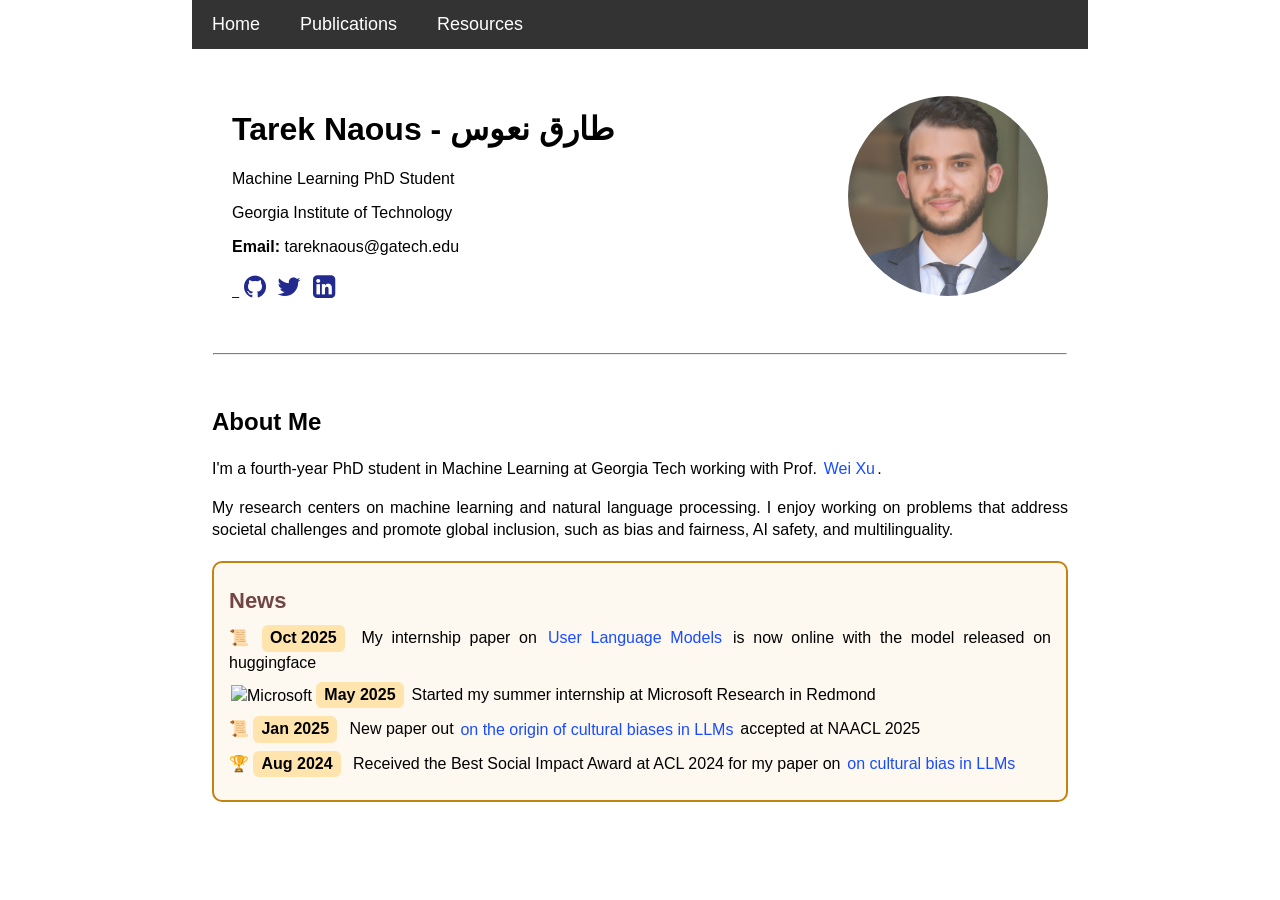
==== index.html @ cd31ae9c "updates" ====
<!DOCTYPE html>
<html lang="en">
<head>
    <meta charset="UTF-8">
    <meta name="viewport" content="width=1024, initial-scale=1.0">
    <title>Tarek Naous</title>

    <!-- import the CSS styling file -->
    <link rel="stylesheet" href="css/main.css">


</head>
<body>

    <!-- Main container for content -->
    <div class="container">
        <!-- Navigation bar -->
        <div class="navbar">
            <a href="index.html">Home</a>
            <a href="publications.html">Publications</a>
            <a href="resources.html">Resources</a>
        </div>

        <!-- Main content section -->
        <div class="info-content">
            <!-- Text content -->
            <div>
                <h1>Tarek Naous - طارق نعوس</h1>
                <p>Machine Learning PhD Student</p>
                <p>Georgia Institute of Technology</p>
                <p><b>Email:</b> tareknaous@gatech.edu</p>

                <link rel="stylesheet" href="https://cdn.jsdelivr.net/gh/jpswalsh/academicons@1/css/academicons.min.css">
                <a href="https://scholar.google.com/citations?hl=en&user=ImyLv44AAAAJ&view_op=list_works&sortby=pubdate"><i class="ai ai-google-scholar ai-2x" style="font-size:26px; color:#222a8f">&nbsp;</i></a>

                <link rel="stylesheet" href="https://cdnjs.cloudflare.com/ajax/libs/font-awesome/4.7.0/css/font-awesome.min.css">
                <a href="https://github.com/tareknaous"><i class="fa fa-github" style="font-size:26px; color:#222a8f">&nbsp;</i></a>
                <a href="https://x.com/tareknaous"><i class="fa fa-twitter" style="font-size:26px; color:#222a8f">&nbsp;</i></a>
                <a href="https://www.linkedin.com/in/tareknaous/"><i class="fa fa-linkedin-square" style="font-size:26px; color:#222a8f">&nbsp;</i></a>


            </div>

            <!-- Headshot Image -->
            <img src="images/Tarek-Naous.jpg" alt="Tarek Naous Headshot">

            
        </div>

        <hr style="border-top: 0.1px solid gray; margin: 10px 0; width: 95%; margin-left: auto; margin-right: auto;">


        <div class="content">
            <div>

            <h2><a name="biography">About Me</h2>
                <p>I'm a fourth-year PhD student in Machine Learning at Georgia Tech working with Prof. <a href="https://cocoxu.github.io/" class="text-hyperlink">Wei Xu</a>.</p>

                <p>My research centers on machine learning and natural language processing. I enjoy working on problems that address societal challenges and promote global inclusion, such as bias and fairness, AI safety, and multilinguality. </p>


            <dl class="news-box" style="background-color: #fdf9f0; border: 2px solid #c4820e; border-radius: 10px; padding: 15px; margin: 20px 0;">
                <p style="font-size:22px"> <a style="color:#6c3a3af2;"><b>News</b></a></p>

                <p style="font-size:16px">&#x1F4DC; <span class="date-chip">Oct 2025</span> My internship paper on <a href="https://arxiv.org/abs/2510.06552" class="text-hyperlink">User Language Models</a> is now online with the model released on huggingface</p> 

                <p style="font-size:16px"><img src="https://upload.wikimedia.org/wikipedia/commons/4/44/Microsoft_logo.svg" alt="Microsoft" style="height:20px; vertical-align:middle; margin-left: 2px"> <span class="date-chip">May 2025</span>Started my summer internship at Microsoft Research in Redmond</p> 

                <p style="font-size:16px">&#x1F4DC; <span class="date-chip">Jan 2025</span> New paper out <a href="https://arxiv.org/pdf/2501.04662" class="text-hyperlink"> on the origin of cultural biases in LLMs</a> accepted at NAACL 2025</p> 

                <p style="font-size:16px">&#127942; <span class="date-chip">Aug 2024</span> Received the Best Social Impact Award at ACL 2024 for my paper on <a href="https://aclanthology.org/2024.acl-long.862.pdf" class="text-hyperlink"> on cultural bias in LLMs</a></p> 

           </dl>


            </div>


        </div>


        <!-- <p></p> -->

    </div>

</body>
</html>
---- css/main.css ----
/* Basic styles for the navigation bar */
body {
    font-family: Inter, sans-serif;
    margin: 0;
    padding: 0;
    display: flex;
    justify-content: center;
}
.container {
    width: 70%; /* Adjust the percentage as needed */
    max-width: 1200px; /* Maximum width */
}

/* Styling for the navigation bar */

.navbar {
    background-color: #333;
    overflow: hidden;
}
.navbar a {
    float: left;
    display: block;
    color: white;
    text-align: center;
    padding: 14px 20px;
    text-decoration: none;
    font-size: 18px; /* Adjust font size as needed */ 
}
.navbar a:hover {
    background-color: #ddd;
    color: black;
}
/* Info + Picture content section */

.info-content {
    display: flex;
    justify-content: space-between; /* Space between text and image */
    align-items: center; /* Align the image and text vertically */
    padding: 40px;
}
.info-content img {
    width: 200px; /* Size of the image */
    height: 200px; /* Size of the image */
    border-radius: 50%; /* Circular shape */
    object-fit: cover; /* Ensures image covers the circle */
}
.info-content div {
    max-width: 500px; /* Optional: limits text width */
}

/* Style for the hyperlink of the text */

.text-hyperlink {
    color: #1a4cff;
    text-decoration: none;
    padding: 0.05em 0.15em;      /* gives the highlight some breathing room */
    border-radius: 3px;
    transition: background-color 0.15s ease;
}

.text-hyperlink:hover {
    background-color: #dff3ff;  /* light cyan highlight */
}

/* Styling for news box */
.news-box p {
margin: 8px 0;   /* tighten vertical spacing */
}

.news-box .news-title {
    margin-top: 0;
    margin-bottom: 8px;
}

/* Styling for the dates in recent news */

.date-chip {
    display: inline-block;
    padding: 2px 8px;
    margin-right: 8px;
    font-size: inherit;          /* same font size as text */
    font-weight: bold;        /* same weight as text */
    color: inherit;              /* same text color */
    background-color: #ffe4ad;   /* soft version of your gold tone */
    border-radius: 6px;
    white-space: nowrap;
}


/* Main content section */
.content {
    width: 100%; /* Takes full width of the page */
    max-width: 100%; /* Ensures it does not exceed the viewport */
    padding: 20px; /* Adds spacing inside */
    box-sizing: border-box; /* Ensures padding does not affect width */
    line-height: 1.4;  /* Adjust line spacing */
    text-align: justify; 
}
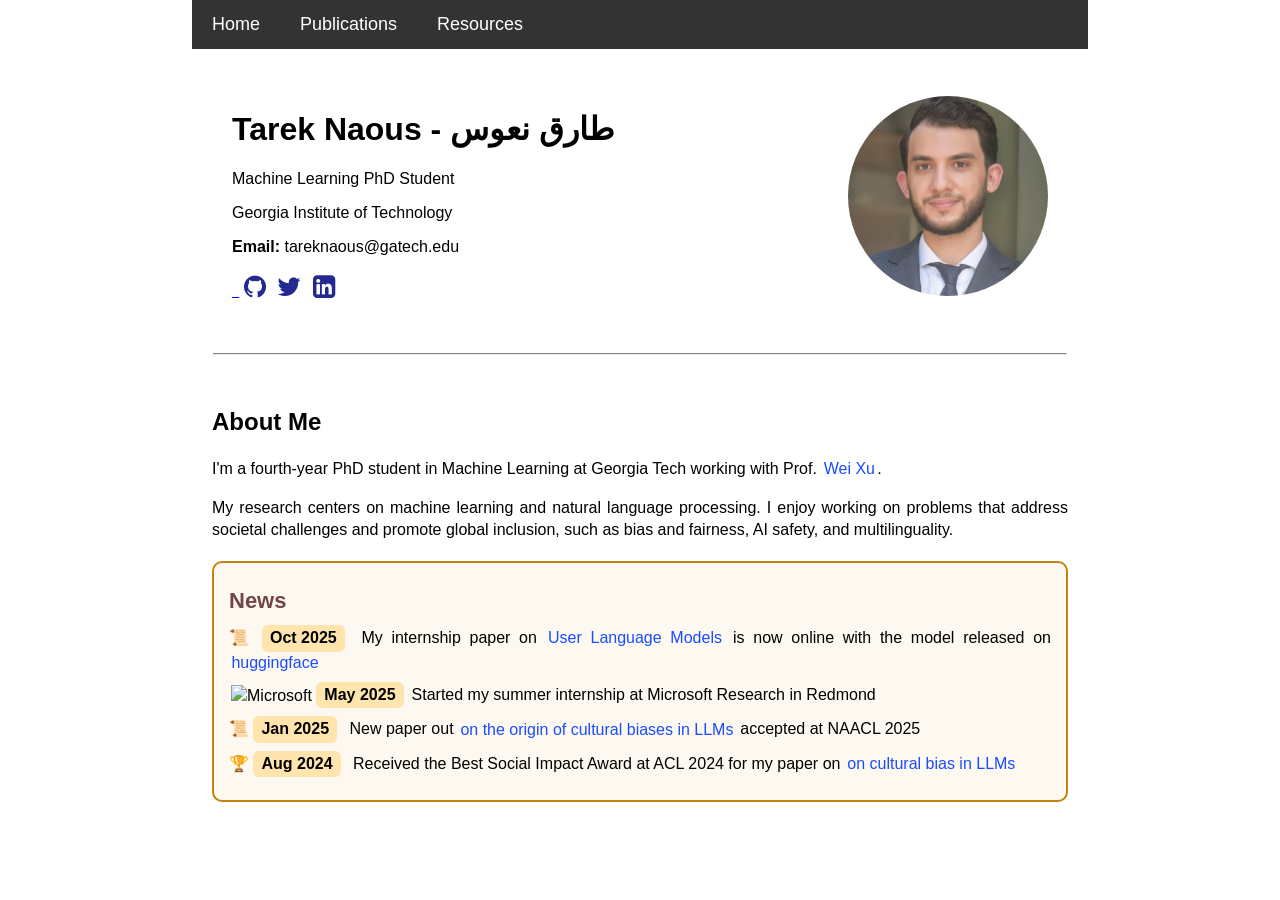
==== commit 74af8f1e: "update" ====
--- a/index.html
+++ b/index.html
@@ -62,7 +62,7 @@
             <dl class="news-box" style="background-color: #fdf9f0; border: 2px solid #c4820e; border-radius: 10px; padding: 15px; margin: 20px 0;">
                 <p style="font-size:22px"> <a style="color:#6c3a3af2;"><b>News</b></a></p>
 
-                <p style="font-size:16px">&#x1F4DC; <span class="date-chip">Oct 2025</span> My internship paper on <a href="https://arxiv.org/abs/2510.06552" class="text-hyperlink">User Language Models</a> is now online with the model released on huggingface</p> 
+                <p style="font-size:16px">&#x1F4DC; <span class="date-chip">Oct 2025</span> My internship paper on <a href="https://arxiv.org/abs/2510.06552" class="text-hyperlink">User Language Models</a> is now online with the model released on <a href="https://huggingface.co/microsoft/UserLM-8b" class="text-hyperlink"> huggingface</a></p> 
 
                 <p style="font-size:16px"><img src="https://upload.wikimedia.org/wikipedia/commons/4/44/Microsoft_logo.svg" alt="Microsoft" style="height:20px; vertical-align:middle; margin-left: 2px"> <span class="date-chip">May 2025</span>Started my summer internship at Microsoft Research in Redmond</p> 
 
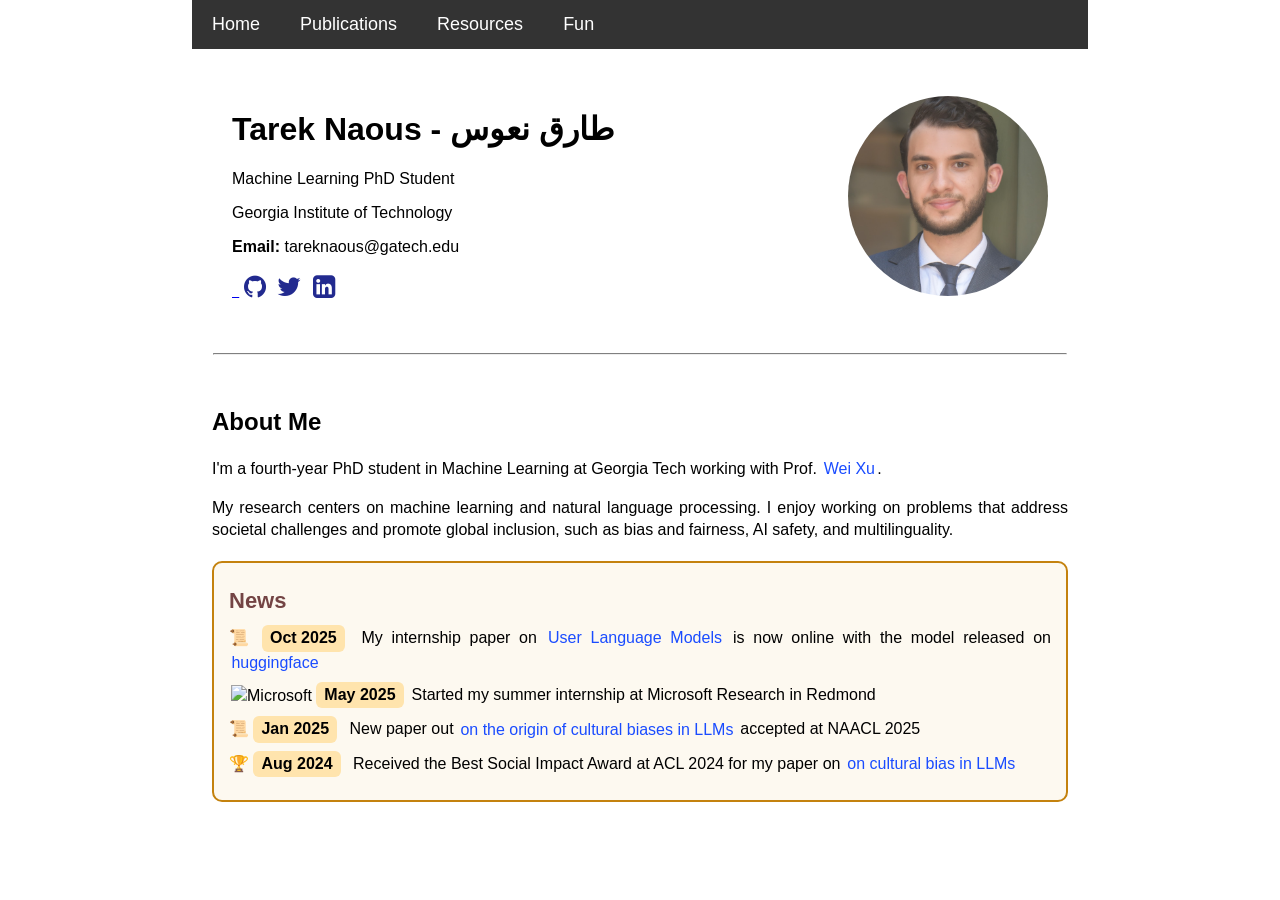
==== commit 419b20b2: "updates" ====
--- a/index.html
+++ b/index.html
@@ -19,6 +19,7 @@
             <a href="index.html">Home</a>
             <a href="publications.html">Publications</a>
             <a href="resources.html">Resources</a>
+            <a href="fun.html">Fun</a>  
         </div>
 
         <!-- Main content section -->
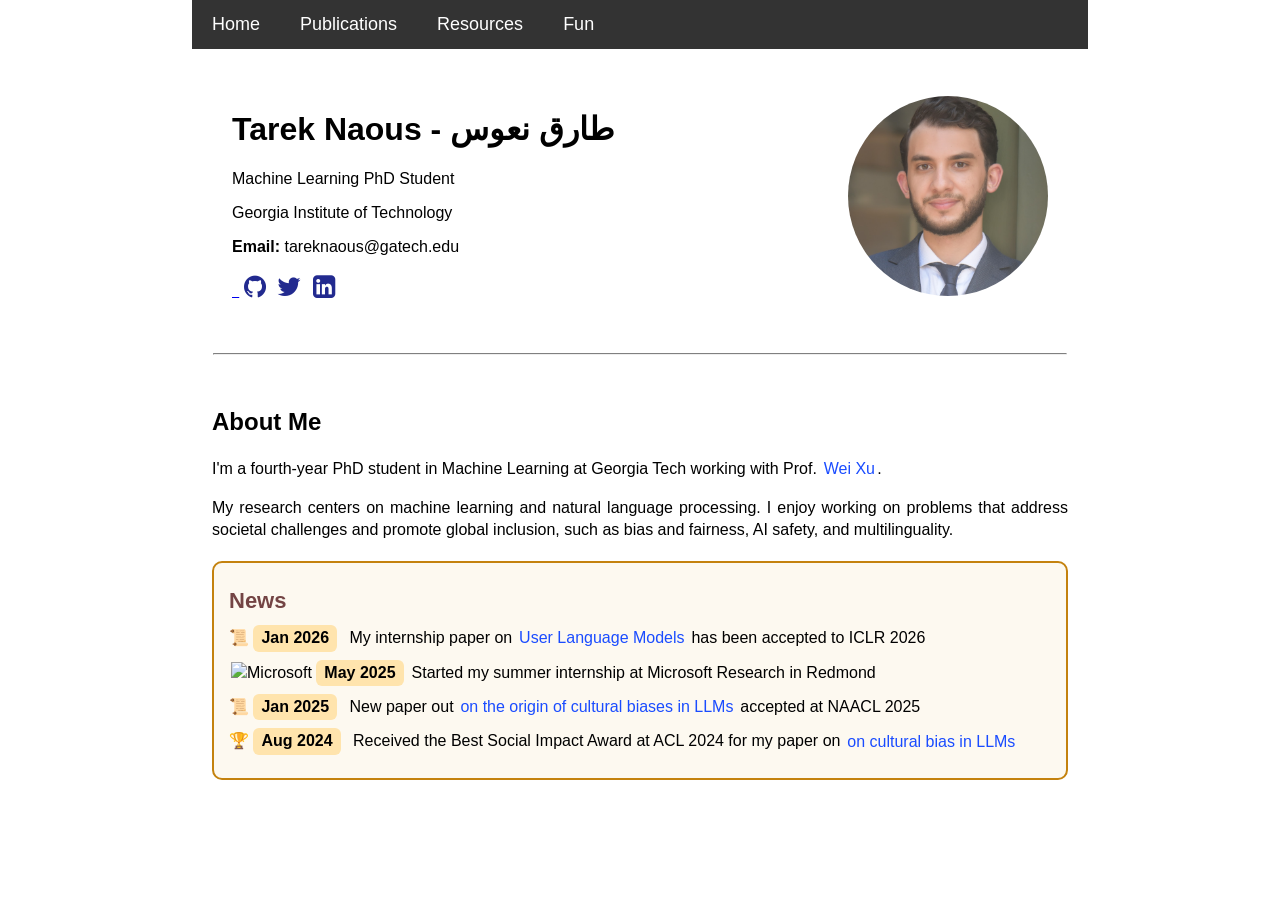
==== commit 7fba674e: "update" ====
--- a/index.html
+++ b/index.html
@@ -63,7 +63,7 @@
             <dl class="news-box" style="background-color: #fdf9f0; border: 2px solid #c4820e; border-radius: 10px; padding: 15px; margin: 20px 0;">
                 <p style="font-size:22px"> <a style="color:#6c3a3af2;"><b>News</b></a></p>
 
-                <p style="font-size:16px">&#x1F4DC; <span class="date-chip">Oct 2025</span> My internship paper on <a href="https://arxiv.org/abs/2510.06552" class="text-hyperlink">User Language Models</a> is now online with the model released on <a href="https://huggingface.co/microsoft/UserLM-8b" class="text-hyperlink"> huggingface</a></p> 
+                <p style="font-size:16px">&#x1F4DC; <span class="date-chip">Jan 2026</span> My internship paper on <a href="https://arxiv.org/abs/2510.06552" class="text-hyperlink">User Language Models</a> has been accepted to ICLR 2026</p> 
 
                 <p style="font-size:16px"><img src="https://upload.wikimedia.org/wikipedia/commons/4/44/Microsoft_logo.svg" alt="Microsoft" style="height:20px; vertical-align:middle; margin-left: 2px"> <span class="date-chip">May 2025</span>Started my summer internship at Microsoft Research in Redmond</p> 
 
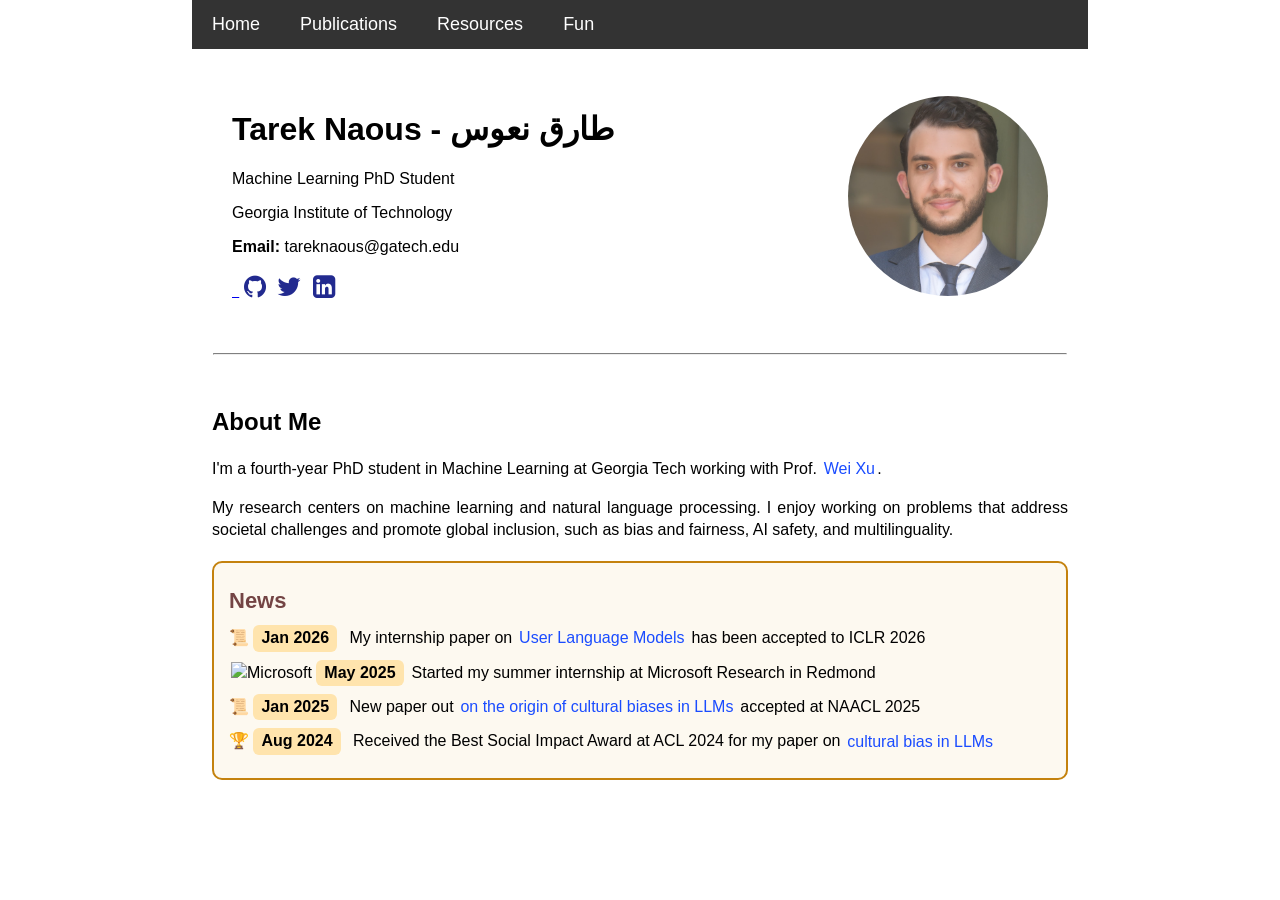
==== commit 0b58e14c: "update homepage" ====
--- a/index.html
+++ b/index.html
@@ -69,7 +69,7 @@
 
                 <p style="font-size:16px">&#x1F4DC; <span class="date-chip">Jan 2025</span> New paper out <a href="https://arxiv.org/pdf/2501.04662" class="text-hyperlink"> on the origin of cultural biases in LLMs</a> accepted at NAACL 2025</p> 
 
-                <p style="font-size:16px">&#127942; <span class="date-chip">Aug 2024</span> Received the Best Social Impact Award at ACL 2024 for my paper on <a href="https://aclanthology.org/2024.acl-long.862.pdf" class="text-hyperlink"> on cultural bias in LLMs</a></p> 
+                <p style="font-size:16px">&#127942; <span class="date-chip">Aug 2024</span> Received the Best Social Impact Award at ACL 2024 for my paper on <a href="https://aclanthology.org/2024.acl-long.862.pdf" class="text-hyperlink">cultural bias in LLMs</a></p> 
 
            </dl>
 
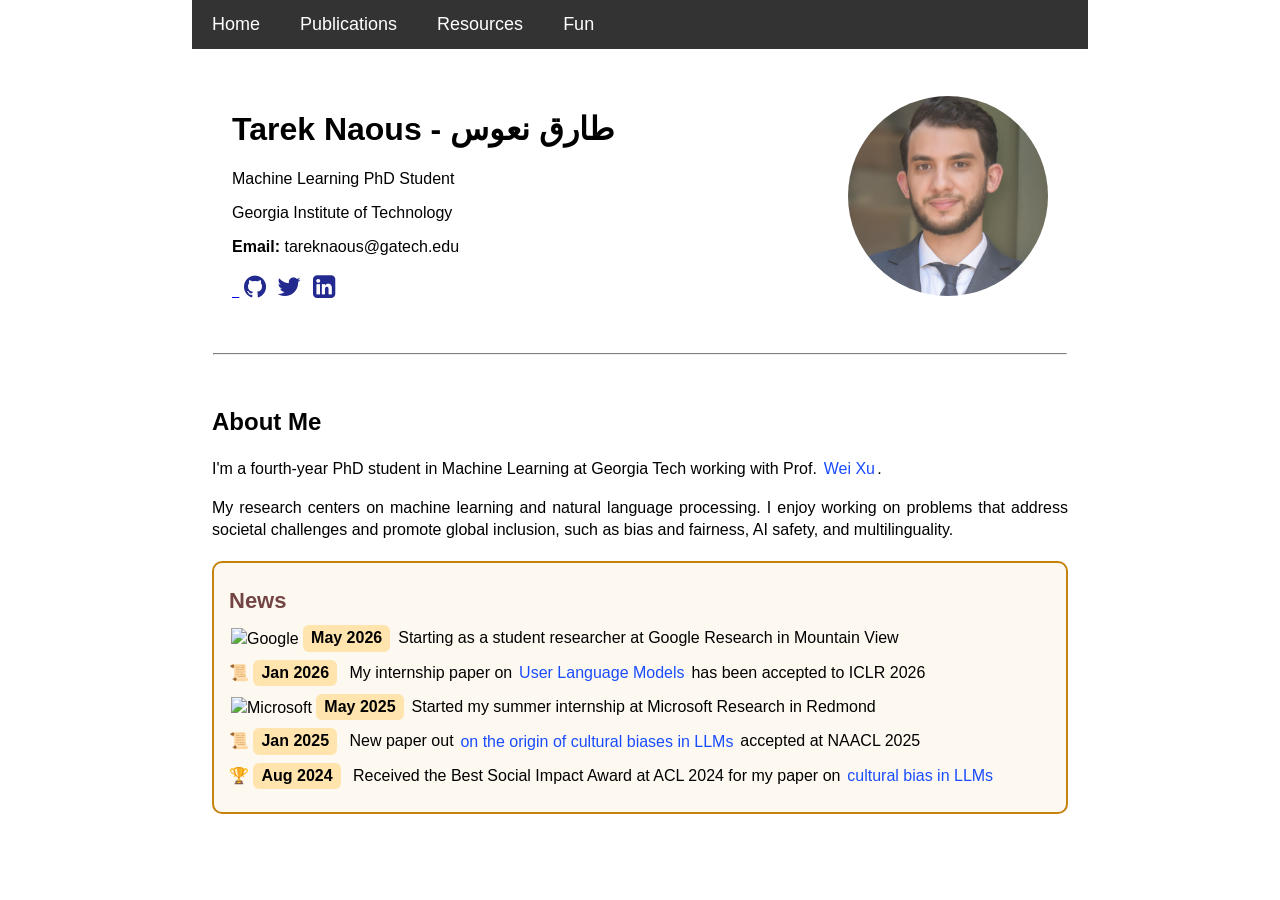
==== commit 0954c683: "update news and userlm slides" ====
--- a/index.html
+++ b/index.html
@@ -63,6 +63,9 @@
             <dl class="news-box" style="background-color: #fdf9f0; border: 2px solid #c4820e; border-radius: 10px; padding: 15px; margin: 20px 0;">
                 <p style="font-size:22px"> <a style="color:#6c3a3af2;"><b>News</b></a></p>
 
+                <p style="font-size:16px"><img src="https://upload.wikimedia.org/wikipedia/commons/c/c1/Google_%22G%22_logo.svg" alt="Google" style="height:20px; vertical-align:middle; margin-left: 2px"> <span class="date-chip">May 2026</span>Starting as a student researcher at Google Research in Mountain View</p> 
+
+
                 <p style="font-size:16px">&#x1F4DC; <span class="date-chip">Jan 2026</span> My internship paper on <a href="https://arxiv.org/abs/2510.06552" class="text-hyperlink">User Language Models</a> has been accepted to ICLR 2026</p> 
 
                 <p style="font-size:16px"><img src="https://upload.wikimedia.org/wikipedia/commons/4/44/Microsoft_logo.svg" alt="Microsoft" style="height:20px; vertical-align:middle; margin-left: 2px"> <span class="date-chip">May 2025</span>Started my summer internship at Microsoft Research in Redmond</p> 
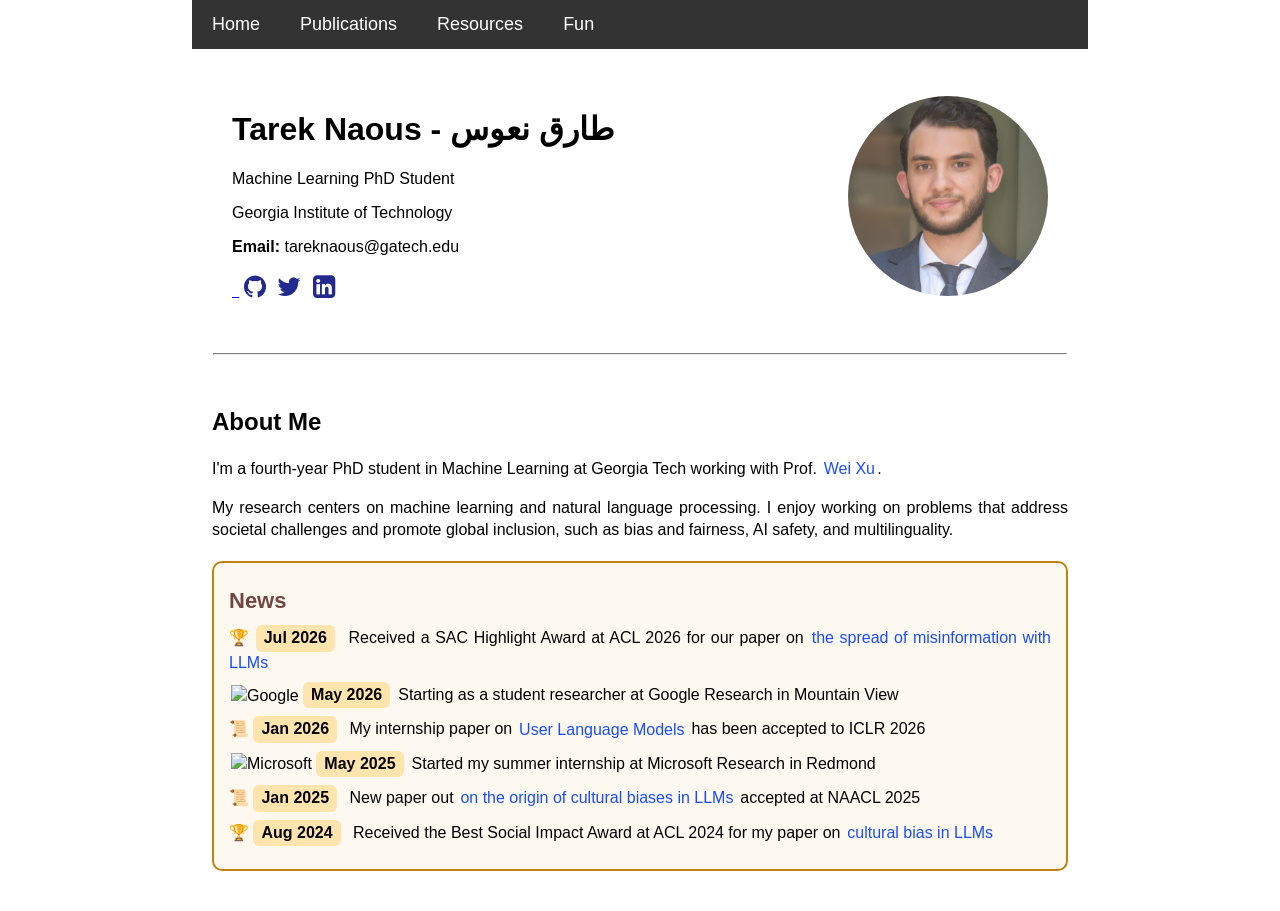
==== commit f24753ee: "update pubs" ====
--- a/index.html
+++ b/index.html
@@ -63,6 +63,8 @@
             <dl class="news-box" style="background-color: #fdf9f0; border: 2px solid #c4820e; border-radius: 10px; padding: 15px; margin: 20px 0;">
                 <p style="font-size:22px"> <a style="color:#6c3a3af2;"><b>News</b></a></p>
 
+                <p style="font-size:16px">&#127942; <span class="date-chip">Jul 2026</span> Received a SAC Highlight Award at ACL 2026 for our paper on <a href="https://aclanthology.org/2026.acl-long.695.pdf" class="text-hyperlink">the spread of misinformation with LLMs</a></p> 
+
                 <p style="font-size:16px"><img src="https://upload.wikimedia.org/wikipedia/commons/c/c1/Google_%22G%22_logo.svg" alt="Google" style="height:20px; vertical-align:middle; margin-left: 2px"> <span class="date-chip">May 2026</span>Starting as a student researcher at Google Research in Mountain View</p> 
 
 
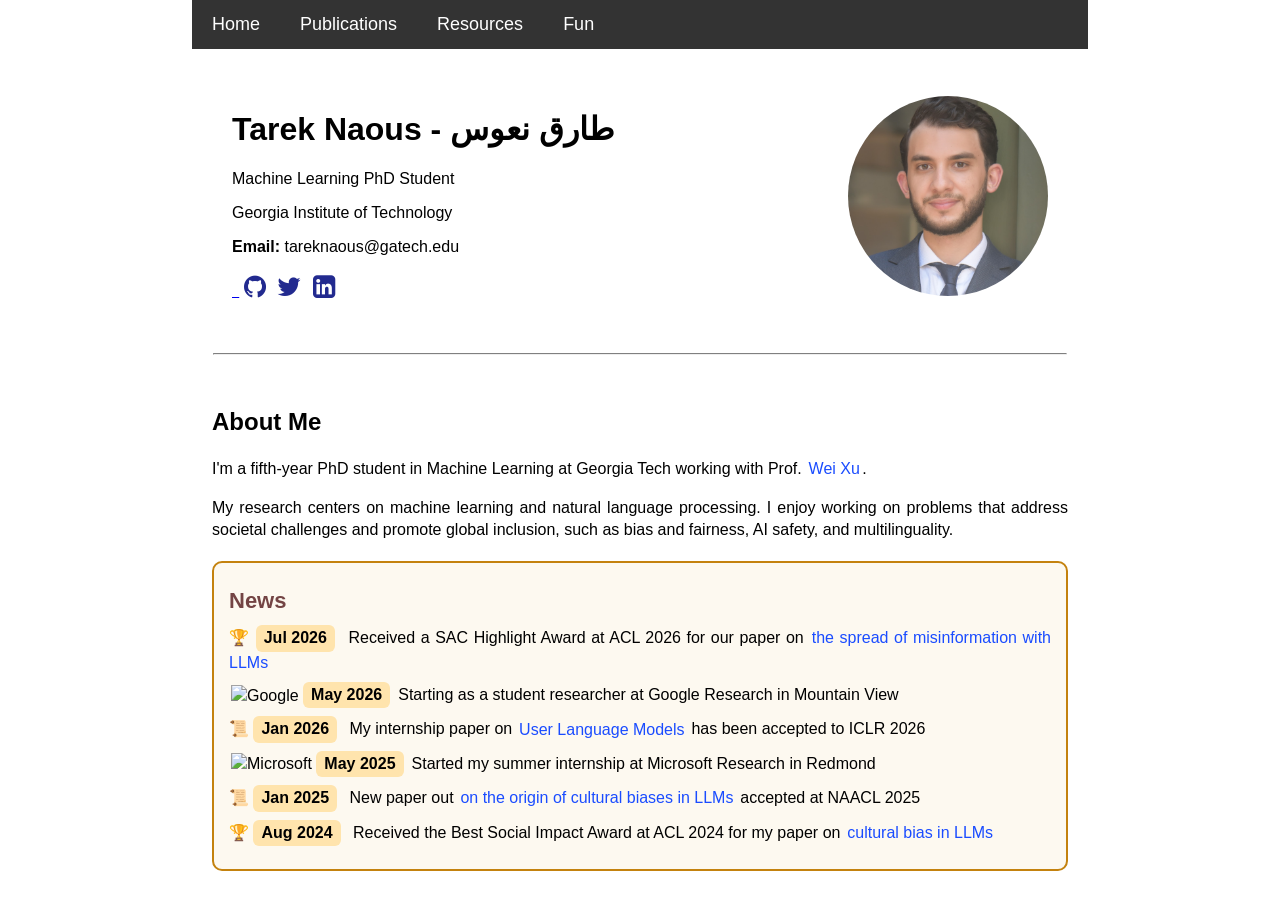
==== commit 8f1a26d0: "update homepage" ====
--- a/index.html
+++ b/index.html
@@ -55,7 +55,7 @@
             <div>
 
             <h2><a name="biography">About Me</h2>
-                <p>I'm a fourth-year PhD student in Machine Learning at Georgia Tech working with Prof. <a href="https://cocoxu.github.io/" class="text-hyperlink">Wei Xu</a>.</p>
+                <p>I'm a fifth-year PhD student in Machine Learning at Georgia Tech working with Prof. <a href="https://cocoxu.github.io/" class="text-hyperlink">Wei Xu</a>.</p>
 
                 <p>My research centers on machine learning and natural language processing. I enjoy working on problems that address societal challenges and promote global inclusion, such as bias and fairness, AI safety, and multilinguality. </p>
 
